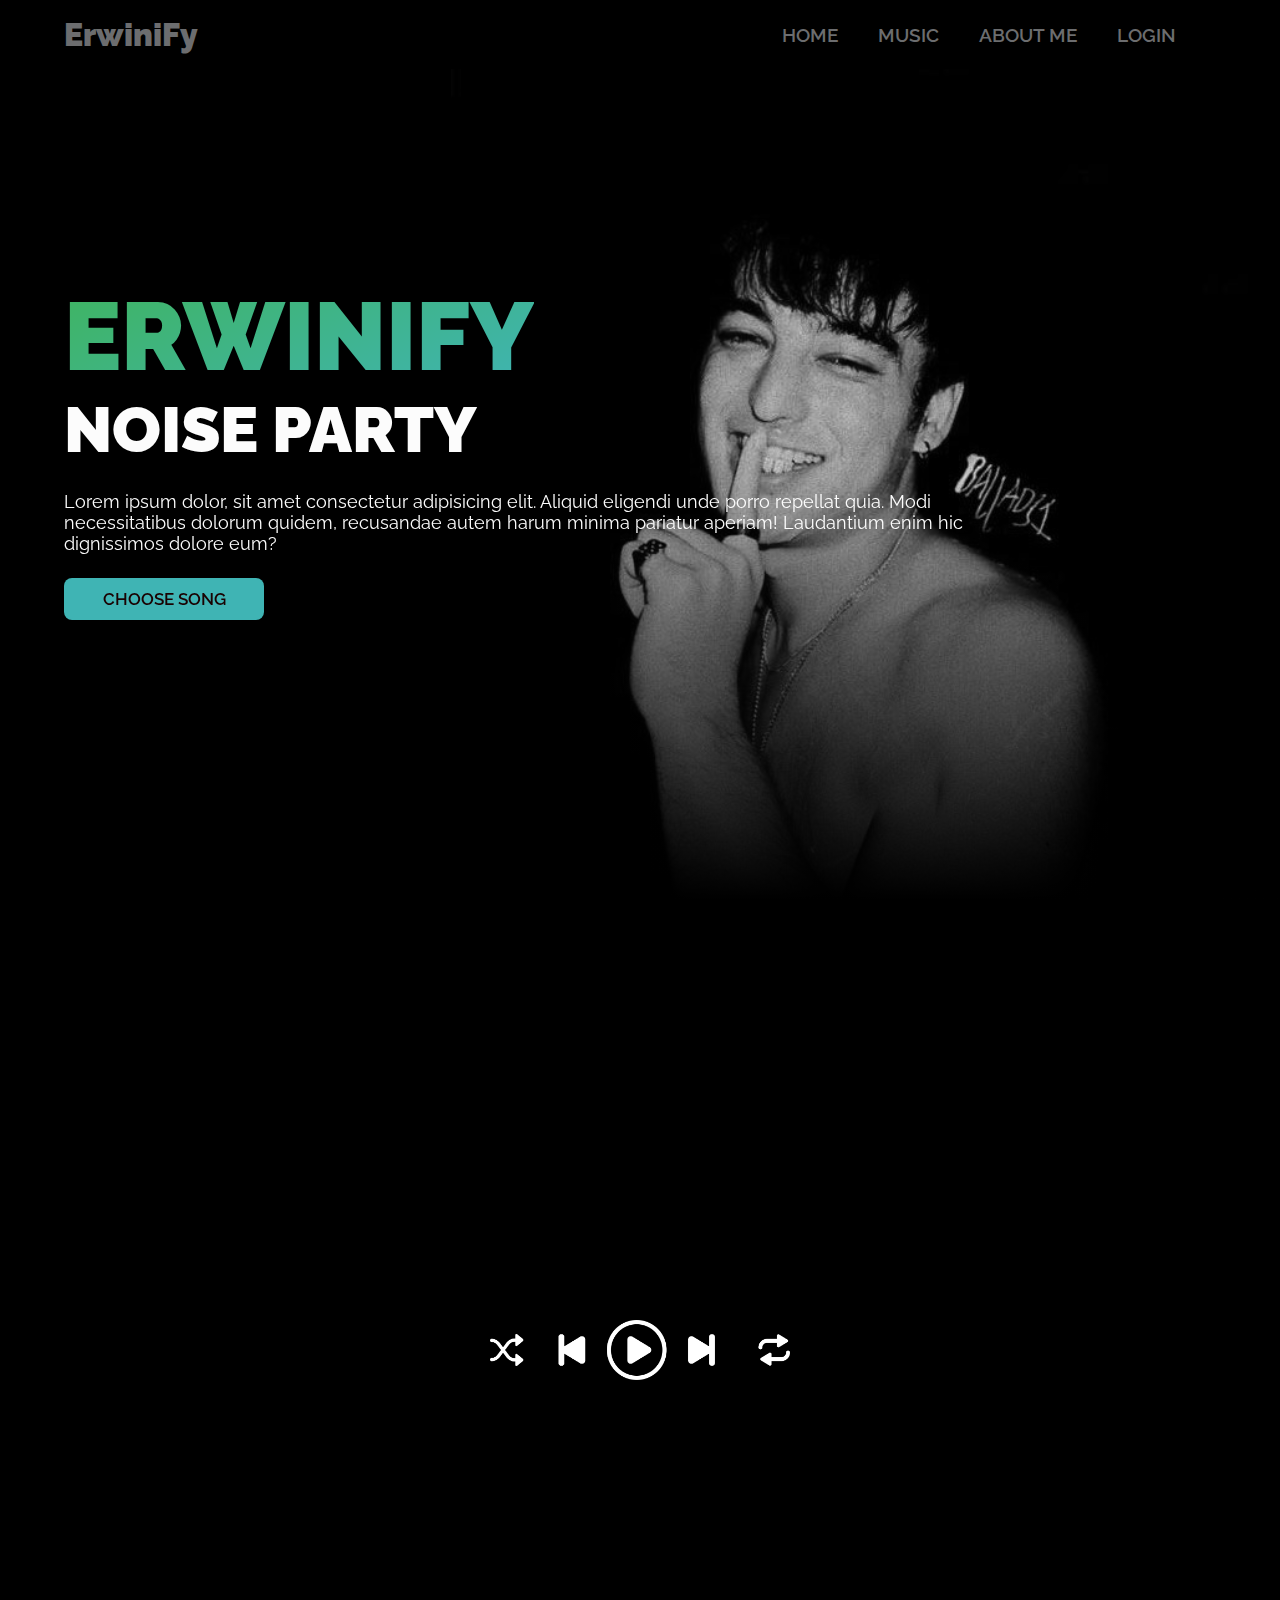
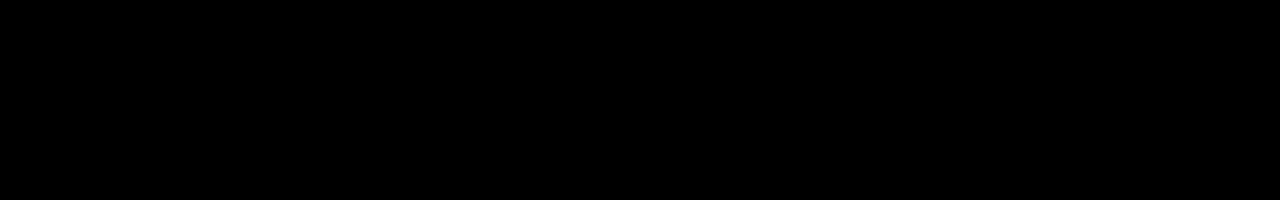
==== case_study/index.html @ d81e85ad "webdev commit" ====
<!DOCTYPE html>
<html lang="en">
<head>
    <meta charset="UTF-8">
    <meta name="viewport" content="width=device-width, initial-scale=1.0">
    <title>ErwiniFy</title>

    <!-- link to css -->
    <link rel="stylesheet" href="style.css">
    <!-- font awesome link -->
    <script src="https://kit.fontawesome.com/dbcd10496a.js" crossorigin="anonymous"></script>
</head>
<body>
    <div class="background" id="background">
        <div id="header">
            
            <div class="logo">ErwiniFy</div>
            <nav>
                <a href="#background">
                    Home
                </a>
                <a href="#song-container">
                    Music
                </a>
                <a href="#">
                    About Me
                </a>
                <a href="#" id="sign-up">
                    Login
                </a>
            </nav>
        </div>
        <section id="home">
            <div class="home-title">
                <h1>ERWINIFY</h1>
                <h2>NOISE PARTY</h2>
            </div>
            <div class="home-detail">
                <p>Lorem ipsum dolor, sit amet consectetur adipisicing elit. Aliquid eligendi unde porro repellat quia. Modi necessitatibus dolorum quidem, recusandae autem harum minima pariatur aperiam! Laudantium enim hic dignissimos dolore eum?</p>
            </div>
            <div class="home-detail">
                <button>CHOOSE SONG</button>
            </div>

        </section>
        <form>
            <i class="fa-solid fa-circle-xmark"></i>
            <h2>Login</h2>
            <div class="form-element">
                <label for="email">Email</label>
                <input type="email" id="email" placeholder="Enter Email">
            </div>
            <div class="form-element">
                <label for="password">Password</label>
                <input type="password"  id="password" placeholder="Enter Password">
            </div>
            <div class="form-element">
                <input type="checkbox" id="checkbox" checked="checked">
                <label for="checkbox">Remember me</label>
            </div>
            <div class="form-element">
                <button>Login</button>
            </div>
            <div class="form-element">
                <a href="https://media.makeameme.org/created/what-the-fuck-4333815857.jpg">Forgot Password?</a>
            </div>
        </form>


    
    </div>
    <div id="song-container">
        <img src="https://i.gifer.com/44zG.gif" alt="" class="visual">
        <img src="images/spotify.png" class="spotify">
    </div>
    <!-- script ng JS -->
    <script src="script.js"></script>
</body>
</html>
---- case_study/style.css ----
@import url('https://fonts.googleapis.com/css2?family=Raleway:ital,wght@0,100;0,200;0,300;0,400;0,500;0,600;0,700;0,800;0,900;1,100;1,200;1,300;1,400;1,500;1,600;1,700;1,800;1,900&display=swap');
 html {
    scroll-behavior: smooth;
 }
* {
    margin: 0;
    padding: 0;
    box-sizing: border-box;
    font-family: 'Raleway', sans-serif;
    color: #fcfcfc;
}

.background {
    background-color: #000000;
    background-image: url(images/joji.jpg);
    background-repeat: no-repeat;
    background-position: right 0% bottom 0;
    background-size: contain;
    background-blend-mode: luminosity;
    height: 100vh;
    position: relative;

    
    & #header{
        background-color: #000000;
        display: flex;
        width: 100%;
        padding: 1rem 4rem;
        justify-content: space-between;
        align-items: center;
        position: fixed;
        top: 0px;
        z-index: 1000;

        & .logo {
            display: inline-block;
            font-size: 2rem;
            font-weight: 900;
            cursor: pointer;
            color: #6c6d6f;
            user-select: none;
            transition: all 200ms;
        }
        & .logo:hover {
            color: #fcfcfc;
            background: linear-gradient(157deg, rgba(63,180,96,1) 0%, rgba(63,180,180,1) 100%);
            background-clip: text; 
            -webkit-text-fill-color: transparent;
        }
        & nav {
            display: flex;
            
            & a {
                text-decoration: none;
                margin-right: 2.5rem;
                position: relative;
                color: #6c6d6f;
                font-weight: 600;
                font-size: 1.2rem;
                text-transform: uppercase;
                transition: all 250ms;
                user-select: none;
                
            }
            & a:hover {
                color: #3fb4b4;
            }
            & a::before {
                position: absolute;
                top: 100%;
                left: 0;
                content: '';
                width: 0;
                height: 2px;
                background-color:#3fb4b4;
                transition: all 250ms;
            }
            & a:hover::before{
                width: 100%;
            
            }

        }
    }
    & #home {

        position: absolute;
        padding: 1rem 4rem;
        width: 70rem;
        top: 50%;
        transform: translateY(-50%);
        & .home-title {
            margin: 1.5rem 0;
            & h1 {
                display: inline-block;
                background: rgb(63,180,96);
                background: linear-gradient(157deg, rgba(63,180,96,1) 0%, rgba(63,180,180,1) 100%);
                background-clip: text; 
                -webkit-text-fill-color: transparent;
                font-weight: 900;
                font-size: 6rem;
            }
            & h2 {
                font-weight: 900;
                font-size: 4rem;
            }
        }
        & .home-detail {
            margin-bottom: 1.5rem;
            & p {
                font-size: 1.1rem;
            }
            & button {
                color: #1a0202;
                width: 200px;
                height: 2.5em;
                border: none;
                background: #3fb4b4;
                font-weight: 600;
                font-size: 1.05rem;
                cursor: pointer;
                border-radius: .5rem;
            }
            & button:active {
                background: #37a0a0;
            }
        }
    }
    & form {
        position: absolute;
        top: -150%;
        left: 50%;
        opacity: 0;

        transform: translate(-50%, -50%) scale(1.25);    
        width: 400px;
        padding: 1.5rem 2rem;
        border-radius: 1rem;
        background: rgba(78, 78, 78, 0.27);
        border-radius: 16px;
        box-shadow: 0 4px 30px rgba(0, 0, 0, 0.1);
        backdrop-filter: blur(15.5px);
        -webkit-backdrop-filter: blur(15.5px);
        border: 1px solid rgba(78, 78, 78, 0.21);

        transition: top 0ms ease-in-out 0ms,
                    opacity 200ms ease-in-out 0ms,
                    transform 20ms ease-in-out 0ms;

        & i {
            position: absolute;
            top: 10px;
            right: 10px;
            cursor: pointer;
            color: #6c6d6f;
            font-size: 20px;
            transition: all 250ms;
        }
        & i:hover {
            color: #3fb4b4;
        }
        & h2 {
            text-align: center;
            margin: 10px 0 20px;
            font-size: 2rem;
            color: #bbbcc0;
        }
        & .form-element {
            margin: 1rem 0;
            & input[type="email"], input[type="password"]{
                margin-top: 15px;
                display: block;
                outline: none;
                padding: 6px 20px;
                width: 100%;
                height: 2.5rem;
                border-radius: 7px;
                background: rgba(102, 102, 102, 0.27);
                box-shadow: 0 4px 30px rgba(0, 0, 0, 0.1);
                backdrop-filter: blur(15.5px);
                border: 1px solid rgba(102, 102, 102, 0.22);
            }
            & input[type="checkbox"]{
                margin-right: 10px;
            }
            & label[for="checkbox"] {
                font-size: .9rem;
            }
            & button{
                width: 100%;
                height: 2.5em;
                border: none;
                background: #3fb4b4;
                font-weight: 500;
                font-size: 1.05rem;
                cursor: pointer;
                border-radius: .5rem;
            }
            & button:active {
                background: #37a0a0;
            }
            & a {
                display: block;
                text-decoration: none;
                color: #3fb4b4;
                text-align: right;
                font-weight: bold;
            }
            
        }
    }
    & form.active {
        top: 50%;
        opacity: 1;
        transform: translate(-50%, -50%) scale(1);  
    }
}
.background::before {
    content: '';
    width: 100%;
    position: absolute;
    bottom: 0;
    background: linear-gradient(0deg, rgba(0,0,0,1) 0%, rgba(63,180,180,0) 100%); 
    height: 50%;
}
#song-container {
    height: 100vh;
    background-color: #000000;
    display: flex;
    flex-direction: column;
    justify-content: center;
    align-items: center;
    & .visual {
        mix-blend-mode: screen;
    }
    & .spotify {
        width: 300px;
        filter: invert(1);
    }

}
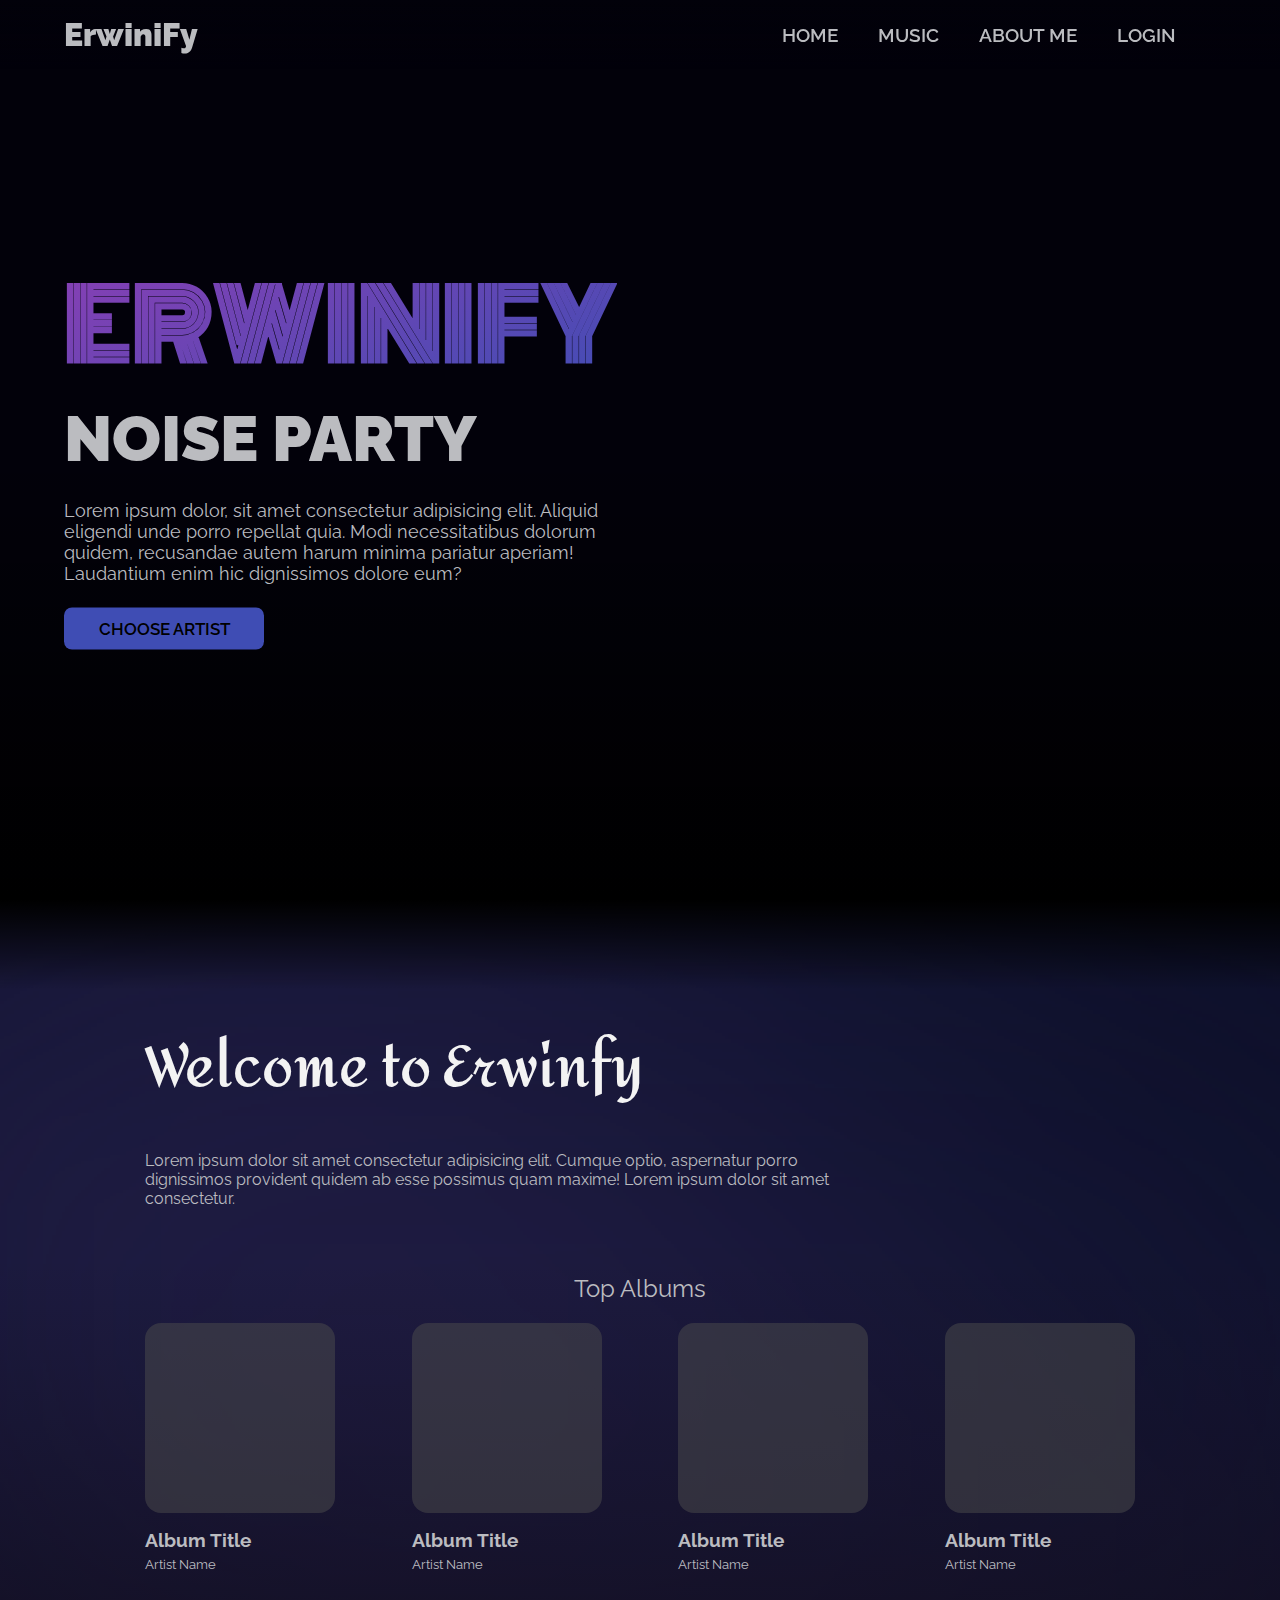
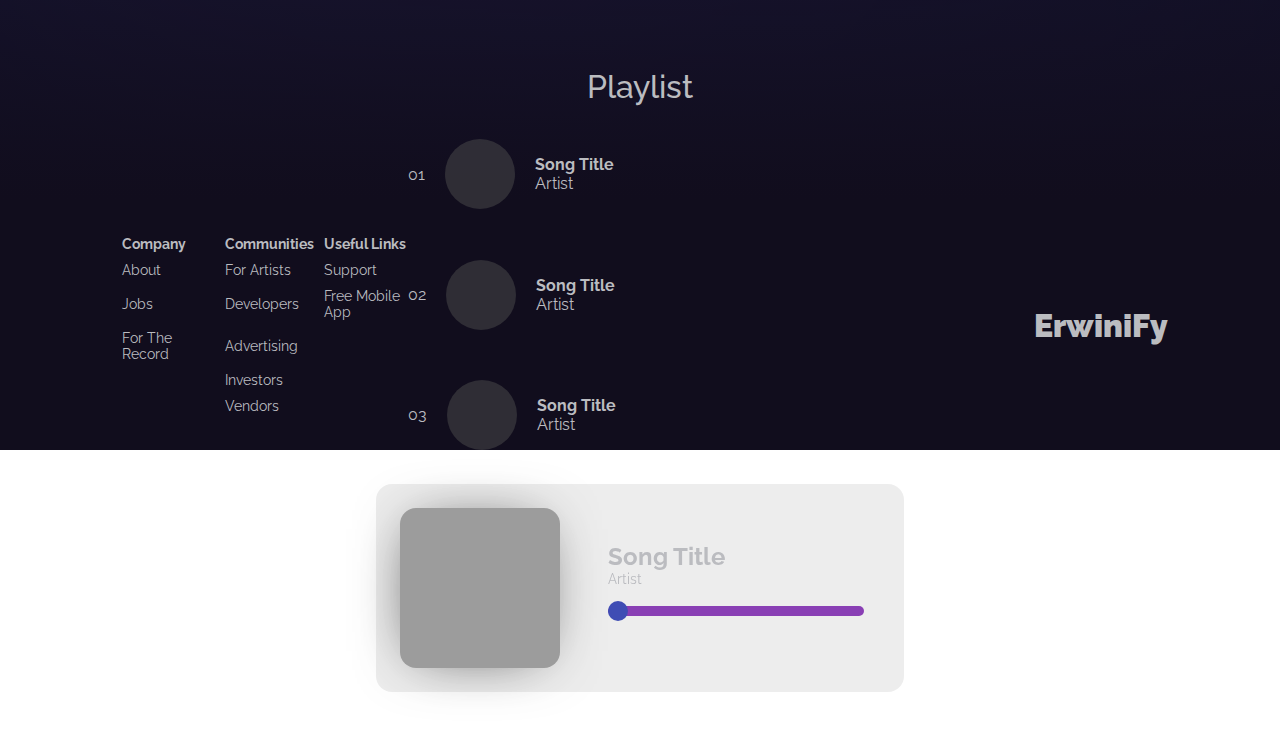
==== commit b8b0a162: "SEMI-FINAL CASE STUDY" ====
--- a/case_study/index.html
+++ b/case_study/index.html
@@ -1,79 +1,278 @@
 <!DOCTYPE html>
 <html lang="en">
-<head>
-    <meta charset="UTF-8">
-    <meta name="viewport" content="width=device-width, initial-scale=1.0">
+  <head>
+    <meta charset="UTF-8" />
+    <meta name="viewport" content="width=device-width, initial-scale=1.0" />
     <title>ErwiniFy</title>
+    <!-- link icon -->
+    <link rel="icon" type="x-icon" href="images/icon.png" />
+    <!-- link to css -->
+    <link rel="stylesheet" href="style.css" />
+    <!-- font awesome link -->
+    <script
+      src="https://kit.fontawesome.com/dbcd10496a.js"
+      crossorigin="anonymous"
+    ></script>
+  </head>
+  <body>
+    <section class="background" id="background">
+      <div id="header">
+        <a href="#">
+          <div class="logo">ErwiniFy</div>
+        </a>
+        <nav>
+          <a href="#background"> Home </a>
+          <a href="#song-container"> Music </a>
+          <a href="#about-me"> About Me </a>
+          <a href="javascript:void(0)" id="sign-up"> Login </a>
+        </nav>
+      </div>
+      <section id="home">
+        <div class="home-title">
+          <h1>ERWINIFY</h1>
+          <h2>NOISE PARTY</h2>
+        </div>
+        <div class="home-detail">
+          <p>
+            Lorem ipsum dolor, sit amet consectetur adipisicing elit. Aliquid
+            eligendi unde porro repellat quia. Modi necessitatibus dolorum
+            quidem, recusandae autem harum minima pariatur aperiam! Laudantium
+            enim hic dignissimos dolore eum?
+          </p>
+        </div>
+        <div class="home-detail">
+          <a href="javascript:void(0)"
+            ><button id="choose">CHOOSE ARTIST</button></a
+          >
+        </div>
+      </section>
+      <form>
+        <i class="fa-solid fa-circle-xmark"></i>
+        <h2>Login</h2>
+        <div class="form-element">
+          <label for="email">Email</label>
+          <input type="email" id="email" placeholder="Enter Email" />
+        </div>
+        <div class="form-element">
+          <label for="password">Password</label>
+          <input type="password" id="password" placeholder="Enter Password" />
+        </div>
+        <div class="form-element">
+          <input type="checkbox" id="checkbox" checked="checked" />
+          <label for="checkbox">Remember me</label>
+        </div>
+        <div class="form-element">
+          <button>Login</button>
+        </div>
+        <div class="form-element">
+          <a
+            href="https://media.makeameme.org/created/what-the-fuck-4333815857.jpg"
+            >Forgot Password?</a
+          >
+        </div>
+      </form>
+      <div class="choose-artist">
+        <i id="artist-close" class="fa-solid fa-circle-xmark"></i>
+        <div class="artist-container">
+          <div class="artist-profile" id="bruno">
+            <img src="images/mars2.jpg" alt="" srcset="" />
+          </div>
+          <h2>Bruno Mars</h2>
+          <p>
+            Peter Gene Hernandez a American singer-songwriter and record
+            producer.
+          </p>
+        </div>
+        <div class="artist-container">
+          <div class="artist-profile" id="joji">
+            <img src="images/joji2.jpg" alt="" srcset="" />
+          </div>
+          <h2>Joji</h2>
+          <p>
+            George Miller a Japanese singer-songwriter, rapper and internet
+            personality.
+          </p>
+        </div>
+        <div class="artist-container">
+          <div class="artist-profile" id="weeknd">
+            <img src="images/weeknd2.jpg" alt="" srcset="" />
+          </div>
+          <h2>The Weeknd</h2>
+          <p>
+            Abel Makkonen Tesfaye a Canadian singer noted for his signature use
+            of the falsetto register.
+          </p>
+        </div>
+        <div class="artist-container">
+          <div class="artist-profile" id="zwing">
+            <img src="images/zwing2.jpg" alt="" srcset="" />
+          </div>
+          <h2>ZWING</h2>
+          <p>
+            Deo Francisco Digno, also known as Zwing, is a 22-year-old Music
+            Producer & Singer/Songwriter.
+          </p>
+        </div>
+      </div>
+    </section>
+    <section class="background" id="song-container">
+      <div id="album">
+        <div id="album-detail">
+          <div id="intro">
+            <h1>Welcome to Erwinfy</h1>
+            <p>
+              Lorem ipsum dolor sit amet consectetur adipisicing elit. Cumque
+              optio, aspernatur porro dignissimos provident quidem ab esse
+              possimus quam maxime! Lorem ipsum dolor sit amet consectetur.
+            </p>
+          </div>
+        </div>
+        <h2>Top Albums</h2>
+        <div id="top-album">
+          <li>
+            <div class="albumImageContainer">
+              <!-- <img src="album/cover/joji/1.png" alt="" /> -->
+              <div class="empty">
+                <i class="fa-solid fa-music"></i>
+              </div>
+            </div>
+            <h3 class="AlbumTitle">Album Title</h3>
+            <p class="name-etal">Artist Name</p>
+          </li>
+          <li>
+            <div class="albumImageContainer">
+              <!-- <img src="album/cover/joji/2.png" alt="" /> -->
+              <div class="empty">
+                <i class="fa-solid fa-music"></i>
+              </div>
+            </div>
+            <h3 class="AlbumTitle">Album Title</h3>
+            <p class="name-etal">Artist Name</p>
+          </li>
+          <li>
+            <div class="albumImageContainer">
+              <!-- <img src="album/cover/joji/3.png" alt="" /> -->
+              <div class="empty">
+                <i class="fa-solid fa-music"></i>
+              </div>
+            </div>
+            <h3 class="AlbumTitle">Album Title</h3>
+            <p class="name-etal">Artist Name</p>
+          </li>
+          <li>
+            <div class="albumImageContainer">
+              <!-- <img src="album/cover/joji/4.png" alt="" /> -->
+              <div class="empty">
+                <i class="fa-solid fa-music"></i>
+              </div>
+            </div>
+            <h3 class="AlbumTitle">Album Title</h3>
+            <p class="name-etal">Artist Name</p>
+          </li>
+        </div>
+      </div>
+      <div id="playlist">
+        <h1>Playlist</h1>
+        <div id="song-list">
+          <li id="song1">
+            <div class="songs">
+              <p>01</p>
+              <div class="emptySong">
+                <i class="fa-solid fa-music"></i>
+              </div>
+              <!-- <img src="album/songs/cover/joji/1.png" alt="" srcset="" /> -->
+              <div>
+                <h4 class="song-title">Song Title</h4>
+                <p class="song-artist">Artist</p>
+              </div>
+            </div>
+          </li>
+          <li id="song2">
+            <div class="songs">
+              <p>02</p>
+              <div class="emptySong">
+                <i class="fa-solid fa-music"></i>
+              </div>
+              <!-- <img src="album/songs/cover/joji/2.png" alt="" srcset="" /> -->
+              <div>
+                <h4 class="song-title">Song Title</h4>
+                <p class="song-artist">Artist</p>
+              </div>
+            </div>
+          </li>
+          <li id="song3">
+            <div class="songs">
+              <p>03</p>
+              <div class="emptySong">
+                <i class="fa-solid fa-music"></i>
+              </div>
+              <!-- <img src="album/songs/cover/joji/3.png" alt="" srcset="" /> -->
+              <div>
+                <h4 class="song-title">Song Title</h4>
+                <p class="song-artist">Artist</p>
+              </div>
+            </div>
+          </li>
+        </div>
+        <div id="player">
+          <div id="song-cover">
+            <div class="emptyPlayer" id="empty-player">
+              <i class="fa-solid fa-music"></i>
+            </div>
+            <!-- <img src="album/songs/cover/joji/1.png" alt="" srcset="" /> -->
+          </div>
+          <div id="control">
+            <div>
+              <h2>Song Title</h2>
+              <p>Artist</p>
+            </div>
+            <audio id="song">
+              <source src="" type="" />
+            </audio>
+            <input type="range" value="0" id="progress" />
+            <div id="control-button">
+              <i class="fa-solid fa-play" id="ctrlMusic"></i>
+            </div>
+          </div>
+        </div>
+      </div>
+    </section>
+    <footer id="about-me">
+      <table>
+        <tr>
+          <th>Company</th>
+          <th>Communities</th>
+          <th>Useful Links</th>
+        </tr>
+        <tr>
+          <td><a href="#">About</a></td>
+          <td><a href="#">For Artists</a></td>
+          <td><a href="#">Support</a></td>
+        </tr>
+        <tr>
+          <td><a href="#">Jobs</a></td>
+          <td><a href="#">Developers</a></td>
+          <td><a href="#">Free Mobile App</a></td>
+        </tr>
+        <tr>
+          <td><a href="#">For The Record</a></td>
+          <td><a href="#">Advertising</a></td>
+        </tr>
+        <tr>
+          <td></td>
+          <td><a href="#">Investors</a></td>
+          <td></td>
+        </tr>
+        <tr>
+          <td></td>
+          <td><a href="#">Vendors</a></td>
+          <td></td>
+        </tr>
+      </table>
+      <div class="logo">ErwiniFy</div>
+    </footer>
 
-    <!-- link to css -->
-    <link rel="stylesheet" href="style.css">
-    <!-- font awesome link -->
-    <script src="https://kit.fontawesome.com/dbcd10496a.js" crossorigin="anonymous"></script>
-</head>
-<body>
-    <div class="background" id="background">
-        <div id="header">
-            
-            <div class="logo">ErwiniFy</div>
-            <nav>
-                <a href="#background">
-                    Home
-                </a>
-                <a href="#song-container">
-                    Music
-                </a>
-                <a href="#">
-                    About Me
-                </a>
-                <a href="#" id="sign-up">
-                    Login
-                </a>
-            </nav>
-        </div>
-        <section id="home">
-            <div class="home-title">
-                <h1>ERWINIFY</h1>
-                <h2>NOISE PARTY</h2>
-            </div>
-            <div class="home-detail">
-                <p>Lorem ipsum dolor, sit amet consectetur adipisicing elit. Aliquid eligendi unde porro repellat quia. Modi necessitatibus dolorum quidem, recusandae autem harum minima pariatur aperiam! Laudantium enim hic dignissimos dolore eum?</p>
-            </div>
-            <div class="home-detail">
-                <button>CHOOSE SONG</button>
-            </div>
-
-        </section>
-        <form>
-            <i class="fa-solid fa-circle-xmark"></i>
-            <h2>Login</h2>
-            <div class="form-element">
-                <label for="email">Email</label>
-                <input type="email" id="email" placeholder="Enter Email">
-            </div>
-            <div class="form-element">
-                <label for="password">Password</label>
-                <input type="password"  id="password" placeholder="Enter Password">
-            </div>
-            <div class="form-element">
-                <input type="checkbox" id="checkbox" checked="checked">
-                <label for="checkbox">Remember me</label>
-            </div>
-            <div class="form-element">
-                <button>Login</button>
-            </div>
-            <div class="form-element">
-                <a href="https://media.makeameme.org/created/what-the-fuck-4333815857.jpg">Forgot Password?</a>
-            </div>
-        </form>
-
-
-    
-    </div>
-    <div id="song-container">
-        <img src="https://i.gifer.com/44zG.gif" alt="" class="visual">
-        <img src="images/spotify.png" class="spotify">
-    </div>
     <!-- script ng JS -->
     <script src="script.js"></script>
-</body>
-</html>+  </body>
+</html>
--- a/case_study/style.css
+++ b/case_study/style.css
@@ -1,241 +1,671 @@
-@import url('https://fonts.googleapis.com/css2?family=Raleway:ital,wght@0,100;0,200;0,300;0,400;0,500;0,600;0,700;0,800;0,900;1,100;1,200;1,300;1,400;1,500;1,600;1,700;1,800;1,900&display=swap');
- html {
-    scroll-behavior: smooth;
- }
+@import url("https://fonts.googleapis.com/css2?family=Amita:wght@400;700&family=Monoton&family=Raleway:ital,wght@0,100;0,200;0,300;0,400;0,500;0,600;0,700;0,800;0,900;1,100;1,200;1,300;1,400;1,500;1,600;1,700;1,800;1,900&display=swap");
+html {
+  scroll-behavior: smooth;
+  --primary: #3f4db4;
+  --secondary: #893fb4;
+  --bg-color: #02010a;
+  --text: #bbbcc0;
+  --button-text: #000000;
+  --song-hover: rgba(130, 130, 130, 0.194);
+  --song-active: rgba(173, 173, 173, 0.194);
+}
 * {
-    margin: 0;
-    padding: 0;
-    box-sizing: border-box;
-    font-family: 'Raleway', sans-serif;
-    color: #fcfcfc;
+  margin: 0;
+  padding: 0;
+  box-sizing: border-box;
+  font-family: "Raleway", sans-serif;
+  color: var(--text);
+}
+@keyframes pop {
+  0% {
+    background-position: right -150% bottom 0;
+  }
+  100% {
+    background-position: right 0% bottom 0;
+  }
+}
+
+body {
+  min-height: 100vh;
+}
+
+.pop {
+  animation: pop 400ms forwards;
+}
+#background {
+  background-image: url(https://media.giphy.com/media/B8dUiWJmQi4KCQhS9x/giphy.gif);
+  background-repeat: no-repeat;
+  background-blend-mode: screen;
+  background-position: right 0% bottom 0;
+  background-size: contain;
+  transition: all 400ms;
 }
 
 .background {
-    background-color: #000000;
-    background-image: url(images/joji.jpg);
-    background-repeat: no-repeat;
-    background-position: right 0% bottom 0;
-    background-size: contain;
-    background-blend-mode: luminosity;
-    height: 100vh;
-    position: relative;
-
-    
-    & #header{
-        background-color: #000000;
-        display: flex;
+  background-color: var(--bg-color);
+  height: 100vh;
+  position: relative;
+  & #header {
+    /* background-color: var(--bg-color); */
+    background: linear-gradient(
+      180deg,
+      var(--bg-color) 0%,
+      rgba(63, 180, 180, 0) 100%
+    );
+    display: flex;
+    width: 100%;
+    padding: 1rem 4rem;
+    justify-content: space-between;
+    align-items: center;
+    position: fixed;
+    top: 0px;
+    z-index: 1000;
+
+    & .logo {
+      display: inline-block;
+      font-size: 2rem;
+      font-weight: 900;
+      cursor: pointer;
+      color: var(--text);
+      user-select: none;
+      transition: all 200ms;
+    }
+    & .logo:hover {
+      background: linear-gradient(
+        157deg,
+        var(--secondary) 0%,
+        var(--primary) 100%
+      );
+      background-clip: text;
+      -webkit-background-clip: text;
+      -webkit-text-fill-color: transparent;
+    }
+    & nav {
+      display: flex;
+
+      & a {
+        text-decoration: none;
+        margin-right: 2.5rem;
+        position: relative;
+        color: var(--text);
+        font-weight: 600;
+        font-size: 1.2rem;
+        text-transform: uppercase;
+        transition: all 400ms ease-in;
+        user-select: none;
+      }
+      & a:hover {
+        color: var(--primary);
+      }
+      & a::before {
+        position: absolute;
+        top: 100%;
+        left: 0;
+        content: "";
+        width: 0;
+        height: 2px;
+        background-color: var(--primary);
+        transition: all 250ms;
+      }
+      & a:hover::before {
         width: 100%;
-        padding: 1rem 4rem;
-        justify-content: space-between;
-        align-items: center;
-        position: fixed;
-        top: 0px;
-        z-index: 1000;
-
-        & .logo {
-            display: inline-block;
-            font-size: 2rem;
-            font-weight: 900;
-            cursor: pointer;
-            color: #6c6d6f;
-            user-select: none;
-            transition: all 200ms;
-        }
-        & .logo:hover {
-            color: #fcfcfc;
-            background: linear-gradient(157deg, rgba(63,180,96,1) 0%, rgba(63,180,180,1) 100%);
-            background-clip: text; 
-            -webkit-text-fill-color: transparent;
-        }
-        & nav {
-            display: flex;
-            
-            & a {
-                text-decoration: none;
-                margin-right: 2.5rem;
-                position: relative;
-                color: #6c6d6f;
-                font-weight: 600;
-                font-size: 1.2rem;
-                text-transform: uppercase;
-                transition: all 250ms;
-                user-select: none;
-                
-            }
-            & a:hover {
-                color: #3fb4b4;
-            }
-            & a::before {
-                position: absolute;
-                top: 100%;
-                left: 0;
-                content: '';
-                width: 0;
-                height: 2px;
-                background-color:#3fb4b4;
-                transition: all 250ms;
-            }
-            & a:hover::before{
-                width: 100%;
-            
-            }
-
-        }
-    }
-    & #home {
-
-        position: absolute;
-        padding: 1rem 4rem;
-        width: 70rem;
-        top: 50%;
-        transform: translateY(-50%);
-        & .home-title {
-            margin: 1.5rem 0;
-            & h1 {
-                display: inline-block;
-                background: rgb(63,180,96);
-                background: linear-gradient(157deg, rgba(63,180,96,1) 0%, rgba(63,180,180,1) 100%);
-                background-clip: text; 
-                -webkit-text-fill-color: transparent;
-                font-weight: 900;
-                font-size: 6rem;
-            }
-            & h2 {
-                font-weight: 900;
-                font-size: 4rem;
-            }
-        }
-        & .home-detail {
-            margin-bottom: 1.5rem;
-            & p {
-                font-size: 1.1rem;
-            }
-            & button {
-                color: #1a0202;
-                width: 200px;
-                height: 2.5em;
-                border: none;
-                background: #3fb4b4;
-                font-weight: 600;
-                font-size: 1.05rem;
-                cursor: pointer;
-                border-radius: .5rem;
-            }
-            & button:active {
-                background: #37a0a0;
-            }
-        }
-    }
-    & form {
-        position: absolute;
-        top: -150%;
-        left: 50%;
-        opacity: 0;
-
-        transform: translate(-50%, -50%) scale(1.25);    
-        width: 400px;
-        padding: 1.5rem 2rem;
-        border-radius: 1rem;
-        background: rgba(78, 78, 78, 0.27);
-        border-radius: 16px;
+      }
+    }
+  }
+  & #home {
+    position: absolute;
+    padding: 1rem 4rem;
+    width: 55%;
+    top: 50%;
+    transform: translateY(-50%);
+    & .home-title {
+      margin: 1.5rem 0;
+      & h1 {
+        font-family: "Monoton", cursive;
+        display: inline-block;
+        background: var(--secondary);
+        background: linear-gradient(
+          157deg,
+          var(--secondary) 0%,
+          var(--primary) 100%
+        );
+        background-clip: text;
+        -webkit-background-clip: text;
+        -webkit-text-fill-color: transparent;
+        font-weight: 900;
+        font-size: 6rem;
+        transition: background 400ms;
+      }
+      & h2 {
+        font-weight: 900;
+        font-size: 4rem;
+      }
+    }
+    & .home-detail {
+      margin-bottom: 1.5rem;
+      & p {
+        font-size: 1.1rem;
+      }
+      & button {
+        color: var(--button-text);
+        width: 200px;
+        height: 2.5em;
+        border: none;
+        background: var(--primary);
+        font-weight: 600;
+        font-size: 1.05rem;
+        cursor: pointer;
+        border-radius: 0.5rem;
+      }
+      & button:active {
+        background: #2b448e;
+      }
+    }
+  }
+  & form {
+    position: fixed;
+    top: -150%;
+    left: 50%;
+    opacity: 0;
+    z-index: 1000;
+
+    transform: translate(-50%, -50%) scale(0.2);
+    width: 400px;
+    padding: 1.5rem 2rem;
+    border-radius: 1rem;
+    background: rgba(78, 78, 78, 0.27);
+    box-shadow: 0 4px 30px rgba(0, 0, 0, 0.1);
+    backdrop-filter: blur(15.5px);
+    -webkit-backdrop-filter: blur(15.5px);
+    border: 1px solid rgba(78, 78, 78, 0.21);
+
+    transition: top 500ms ease-in-out 0ms, opacity 200ms ease-in-out 0ms,
+      transform 500ms ease-in-out 0ms;
+
+    & i {
+      position: absolute;
+      top: 10px;
+      right: 10px;
+      cursor: pointer;
+      color: var(--text);
+      font-size: 20px;
+      transition: all 250ms;
+    }
+    & i:hover {
+      color: var(--primary);
+    }
+    & h2 {
+      text-align: center;
+      margin: 10px 0 20px;
+      font-size: 2rem;
+      color: #bbbcc0;
+    }
+    & .form-element {
+      margin: 1rem 0;
+      & input[type="email"],
+      input[type="password"] {
+        margin-top: 15px;
+        display: block;
+        outline: none;
+        padding: 6px 20px;
+        width: 100%;
+        height: 2.5rem;
+        border-radius: 7px;
+        background: rgba(102, 102, 102, 0.27);
         box-shadow: 0 4px 30px rgba(0, 0, 0, 0.1);
         backdrop-filter: blur(15.5px);
-        -webkit-backdrop-filter: blur(15.5px);
-        border: 1px solid rgba(78, 78, 78, 0.21);
-
-        transition: top 0ms ease-in-out 0ms,
-                    opacity 200ms ease-in-out 0ms,
-                    transform 20ms ease-in-out 0ms;
-
-        & i {
-            position: absolute;
-            top: 10px;
-            right: 10px;
-            cursor: pointer;
-            color: #6c6d6f;
-            font-size: 20px;
-            transition: all 250ms;
-        }
-        & i:hover {
-            color: #3fb4b4;
-        }
-        & h2 {
-            text-align: center;
-            margin: 10px 0 20px;
-            font-size: 2rem;
-            color: #bbbcc0;
-        }
-        & .form-element {
-            margin: 1rem 0;
-            & input[type="email"], input[type="password"]{
-                margin-top: 15px;
-                display: block;
-                outline: none;
-                padding: 6px 20px;
-                width: 100%;
-                height: 2.5rem;
-                border-radius: 7px;
-                background: rgba(102, 102, 102, 0.27);
-                box-shadow: 0 4px 30px rgba(0, 0, 0, 0.1);
-                backdrop-filter: blur(15.5px);
-                border: 1px solid rgba(102, 102, 102, 0.22);
-            }
-            & input[type="checkbox"]{
-                margin-right: 10px;
-            }
-            & label[for="checkbox"] {
-                font-size: .9rem;
-            }
-            & button{
-                width: 100%;
-                height: 2.5em;
-                border: none;
-                background: #3fb4b4;
-                font-weight: 500;
-                font-size: 1.05rem;
-                cursor: pointer;
-                border-radius: .5rem;
-            }
-            & button:active {
-                background: #37a0a0;
-            }
-            & a {
-                display: block;
-                text-decoration: none;
-                color: #3fb4b4;
-                text-align: right;
-                font-weight: bold;
-            }
-            
-        }
-    }
-    & form.active {
-        top: 50%;
-        opacity: 1;
-        transform: translate(-50%, -50%) scale(1);  
-    }
-}
-.background::before {
-    content: '';
+        border: 1px solid rgba(102, 102, 102, 0.22);
+      }
+      & input[type="checkbox"] {
+        margin-right: 10px;
+      }
+      & label[for="checkbox"] {
+        font-size: 0.9rem;
+      }
+      & button {
+        color: var(--button-text);
+        width: 100%;
+        height: 2.5em;
+        border: none;
+        background: var(--primary);
+        font-weight: 500;
+        font-size: 1.05rem;
+        cursor: pointer;
+        border-radius: 0.5rem;
+      }
+      & button:active {
+        background: #37a0a0;
+      }
+      & a {
+        display: block;
+        text-decoration: none;
+        color: var(--primary);
+        text-align: right;
+        font-weight: bold;
+      }
+    }
+  }
+  & form.active {
+    top: 50%;
+    opacity: 1;
+    transform: translate(-50%, -50%) scale(1);
+  }
+  & .choose-artist {
+    border-radius: 2rem;
+    background-color: rgba(41, 45, 44, 0.4);
+    backdrop-filter: blur(10px);
+    position: fixed;
+    top: -150%;
+    left: 50%;
+    opacity: 0;
+    padding: 4rem;
+    z-index: 1000;
+    transform: translate(-50%, -50%) scale(0.2);
+    min-width: 400px;
+    display: flex;
+    gap: 32px;
+    justify-content: center;
+    align-items: flex-start;
+
+    transition: top 500ms ease-in-out 0ms, opacity 200ms ease-in-out 0ms,
+      transform 500ms ease-in-out 0ms;
+
+    & i {
+      position: absolute;
+      font-size: 2rem;
+      right: 20px;
+      top: 20px;
+      color: #6c6d6f;
+      cursor: pointer;
+      &:hover {
+        color: var(--primary);
+      }
+    }
+    & .artist-container {
+      border-radius: 1em;
+      padding: 2rem;
+      text-align: center;
+      height: 510px;
+
+      & h2 {
+        font-size: 18px;
+        margin: 1.3rem 0;
+      }
+      & p {
+        font-size: 14px;
+        color: #bbbcc0;
+      }
+      & .artist-profile {
+        overflow: hidden;
+        box-shadow: 0px -2px 46px -13px rgba(0, 0, 0, 0.74);
+        border-radius: 1rem;
+        width: 250px;
+        height: 340px;
+        cursor: pointer;
+      }
+      & img {
+        height: 100%;
+        width: 100%;
+        transition: scale 400ms;
+        &:hover {
+          scale: 110%;
+        }
+      }
+    }
+    & .artist-container:nth-child(2) {
+      background-image: url(images/mars2-blur.png);
+      background-size: cover;
+      background-position: center;
+      background-repeat: no-repeat;
+      backdrop-filter: blur(10px);
+    }
+    & .artist-container:nth-child(3) {
+      background-image: url(images/joji2.png);
+      background-size: cover;
+      background-position: center;
+      background-repeat: no-repeat;
+      backdrop-filter: blur(10px);
+    }
+    & .artist-container:nth-child(4) {
+      background-image: url(images/weeknd2.png);
+      background-size: cover;
+      background-position: center;
+      background-repeat: no-repeat;
+      backdrop-filter: blur(10px);
+    }
+    & .artist-container:nth-child(5) {
+      background-image: url(images/zwing2.png);
+      background-size: cover;
+      background-position: center;
+      background-repeat: no-repeat;
+      backdrop-filter: blur(10px);
+    }
+    &.active {
+      top: 50%;
+      opacity: 1;
+      transform: translate(-50%, -50%) scale(1);
+    }
+  }
+}
+#background::before {
+  content: "";
+  width: 100%;
+  position: absolute;
+  bottom: 0;
+  background: linear-gradient(
+    0deg,
+    rgba(0, 0, 0, 1) 0%,
+    rgba(63, 180, 180, 0) 100%
+  );
+  height: 50%;
+}
+#song-container {
+  --emptyAlbum: #262d45;
+  --bg-color: black;
+  --album-width: 190px;
+  --empty-album-bg: #4d4d4d81;
+  background-image: url(bg/default.png);
+  background-size: cover;
+  background-repeat: no-repeat;
+  background-position: center;
+
+  min-height: 100vh;
+  display: flex;
+  justify-content: space-evenly;
+  align-items: center;
+  flex-wrap: wrap;
+  &::before {
+    content: "";
+    width: 100%;
+    position: absolute;
+    top: 0;
+    background: linear-gradient(
+      180deg,
+      rgba(0, 0, 0, 1) 0%,
+      rgba(63, 180, 180, 0) 100%
+    );
+    height: 10%;
+  }
+  &::after {
+    content: "";
     width: 100%;
     position: absolute;
     bottom: 0;
-    background: linear-gradient(0deg, rgba(0,0,0,1) 0%, rgba(63,180,180,0) 100%); 
-    height: 50%;
-}
-#song-container {
-    height: 100vh;
-    background-color: #000000;
+    background: linear-gradient(
+      0deg,
+      rgb(17, 13, 29) 0%,
+      rgba(63, 180, 180, 0) 100%
+    );
+    height: 60%;
+  }
+
+  & #album {
+    /* border: solid white 2px; */
+    height: 80vh;
+    width: 1079px;
+    z-index: 1;
     display: flex;
     flex-direction: column;
-    justify-content: center;
+    justify-content: space-evenly;
     align-items: center;
-    & .visual {
-        mix-blend-mode: screen;
-    }
-    & .spotify {
-        width: 300px;
-        filter: invert(1);
-    }
-
-}+    padding: 3rem 2rem;
+    & #album-detail {
+      /* border: solid green 2px; */
+      width: 97.5%;
+      height: 55%;
+      display: flex;
+      flex-direction: column;
+      justify-content: center;
+      & #intro {
+        display: flex;
+        flex-direction: column;
+        & h1 {
+          font-family: "Amita", cursive;
+          color: #f3f3f3;
+          font-size: 3.5rem;
+        }
+        & p {
+          margin-top: 1.8rem;
+          width: 70%;
+        }
+      }
+    }
+    & h2 {
+      font-weight: 400;
+    }
+    & #top-album {
+      margin-top: 20px;
+      display: flex;
+      justify-content: space-between;
+      align-items: start;
+      /* border: solid green 2px; */
+      width: 97.5%;
+      height: 40%;
+
+      & li {
+        /* border: purple solid 2px; */
+        width: 190px;
+        list-style-type: none;
+        user-select: none;
+        & .albumImageContainer {
+          height: var(--album-width);
+          width: var(--album-width);
+          /* border: solid blue 2px; */
+          border-radius: 1rem;
+          overflow: hidden;
+          cursor: pointer;
+          display: flex;
+          position: relative;
+          & img {
+            width: var(--album-width);
+            transition: transform 400ms;
+          }
+          &:hover img {
+            transform: scale(110%);
+          }
+          & .empty {
+            background-color: var(--empty-album-bg);
+            width: var(--album-width);
+            height: var(--album-width);
+            display: grid;
+            place-items: center;
+            & i {
+              font-size: 4rem;
+            }
+          }
+        }
+        & h3 {
+          margin-top: 1rem;
+        }
+        & p {
+          margin-top: 6px;
+          font-size: 13px;
+        }
+      }
+    }
+  }
+  & #playlist {
+    height: 80vh;
+    width: 605px;
+    z-index: 1;
+    padding: 3rem 2rem;
+
+    display: flex;
+    flex-direction: column;
+    justify-content: space-evenly;
+    align-items: center;
+    /* border: solid white 2px; */
+    & h1 {
+      font-weight: 500;
+    }
+    & #song-list {
+      width: 97.5%;
+      /* border: solid green 2px; */
+      height: 70%;
+      display: flex;
+      flex-direction: column;
+      justify-content: space-evenly;
+      align-items: flex-start;
+      & li {
+        /* border: solid red 2px; */
+        border-radius: 1rem;
+        display: flex;
+        width: 100%;
+        list-style-type: none;
+        justify-content: start;
+        align-items: center;
+        padding: 1rem 2rem;
+        cursor: pointer;
+        & .songs {
+          display: flex;
+          align-items: center;
+          & .emptySong {
+            overflow: hidden;
+            min-width: 70px;
+            height: 70px;
+            border-radius: 50%;
+            background-color: var(--empty-album-bg);
+            display: grid;
+            place-items: center;
+            margin: 0 20px 0 20px;
+            & i {
+              font-size: 2rem;
+            }
+          }
+          & img {
+            width: 70px;
+          }
+        }
+        &:hover {
+          background-color: var(--song-hover);
+        }
+      }
+    }
+    & #player {
+      width: 97.5%;
+      background-color: #8f8f8f29;
+      backdrop-filter: blur(10px);
+      /* border: solid green 2px; */
+      display: flex;
+      justify-content: space-between;
+      padding: 1.5rem 1.5rem;
+      border-radius: 1rem;
+
+      & #song-cover {
+        width: 160px;
+        height: 160px;
+        overflow: hidden;
+        border-radius: 1rem;
+        align-self: center;
+        box-shadow: -3px 2px 58px -19px rgba(0, 0, 0, 0.75);
+        & .emptyPlayer {
+          display: grid;
+          place-items: center;
+          width: 160px;
+          height: 160px;
+          background-color: var(--empty-album-bg);
+          & i {
+            font-size: 4rem;
+          }
+        }
+        & img {
+          width: 160px;
+          height: 160px;
+        }
+      }
+      & #control {
+        padding: 1rem;
+        width: 60%;
+        display: flex;
+        flex-direction: column;
+        justify-content: space-evenly;
+        & div {
+          & h2 {
+            white-space: nowrap;
+            overflow: hidden;
+            text-overflow: ellipsis;
+          }
+          & p {
+            font-size: 14px;
+          }
+        }
+
+        & #progress {
+          -webkit-appearance: none;
+          background-color: var(--secondary);
+          border-radius: 1rem;
+
+          height: 10px;
+          cursor: pointer;
+          &::-webkit-slider-thumb {
+            -webkit-appearance: none;
+            background-color: var(--primary);
+            width: 20px;
+            height: 20px;
+            /* border: solid white 5px; */
+            border-radius: 50%;
+          }
+        }
+        & #control-button {
+          display: flex;
+          justify-content: space-around;
+          width: 100%;
+          & #ctrlMusic {
+            font-size: 2rem;
+          }
+          & i {
+            font-size: 1.5rem;
+            cursor: pointer;
+          }
+        }
+      }
+    }
+  }
+}
+#about-me {
+  height: 250px;
+  background-color: rgb(17, 13, 29);
+  position: relative;
+  padding: 0 7rem;
+  display: flex;
+  justify-content: space-between;
+  align-items: center;
+  & table {
+    font-size: 14px;
+    border-spacing: 10px;
+    width: 30%;
+    & tr {
+      & th {
+        text-align: left;
+      }
+      & td {
+        & a {
+          text-decoration: none;
+          &:hover {
+            text-decoration: underline;
+            color: white;
+          }
+        }
+      }
+    }
+  }
+  & .logo {
+    display: inline-block;
+    font-size: 2rem;
+    font-weight: 900;
+    cursor: pointer;
+    color: var(--text);
+    user-select: none;
+    transition: all 200ms;
+  }
+  & .logo:hover {
+    background: linear-gradient(
+      157deg,
+      var(--secondary) 0%,
+      var(--primary) 100%
+    );
+    background-clip: text;
+    -webkit-background-clip: text;
+    -webkit-text-fill-color: transparent;
+  }
+}
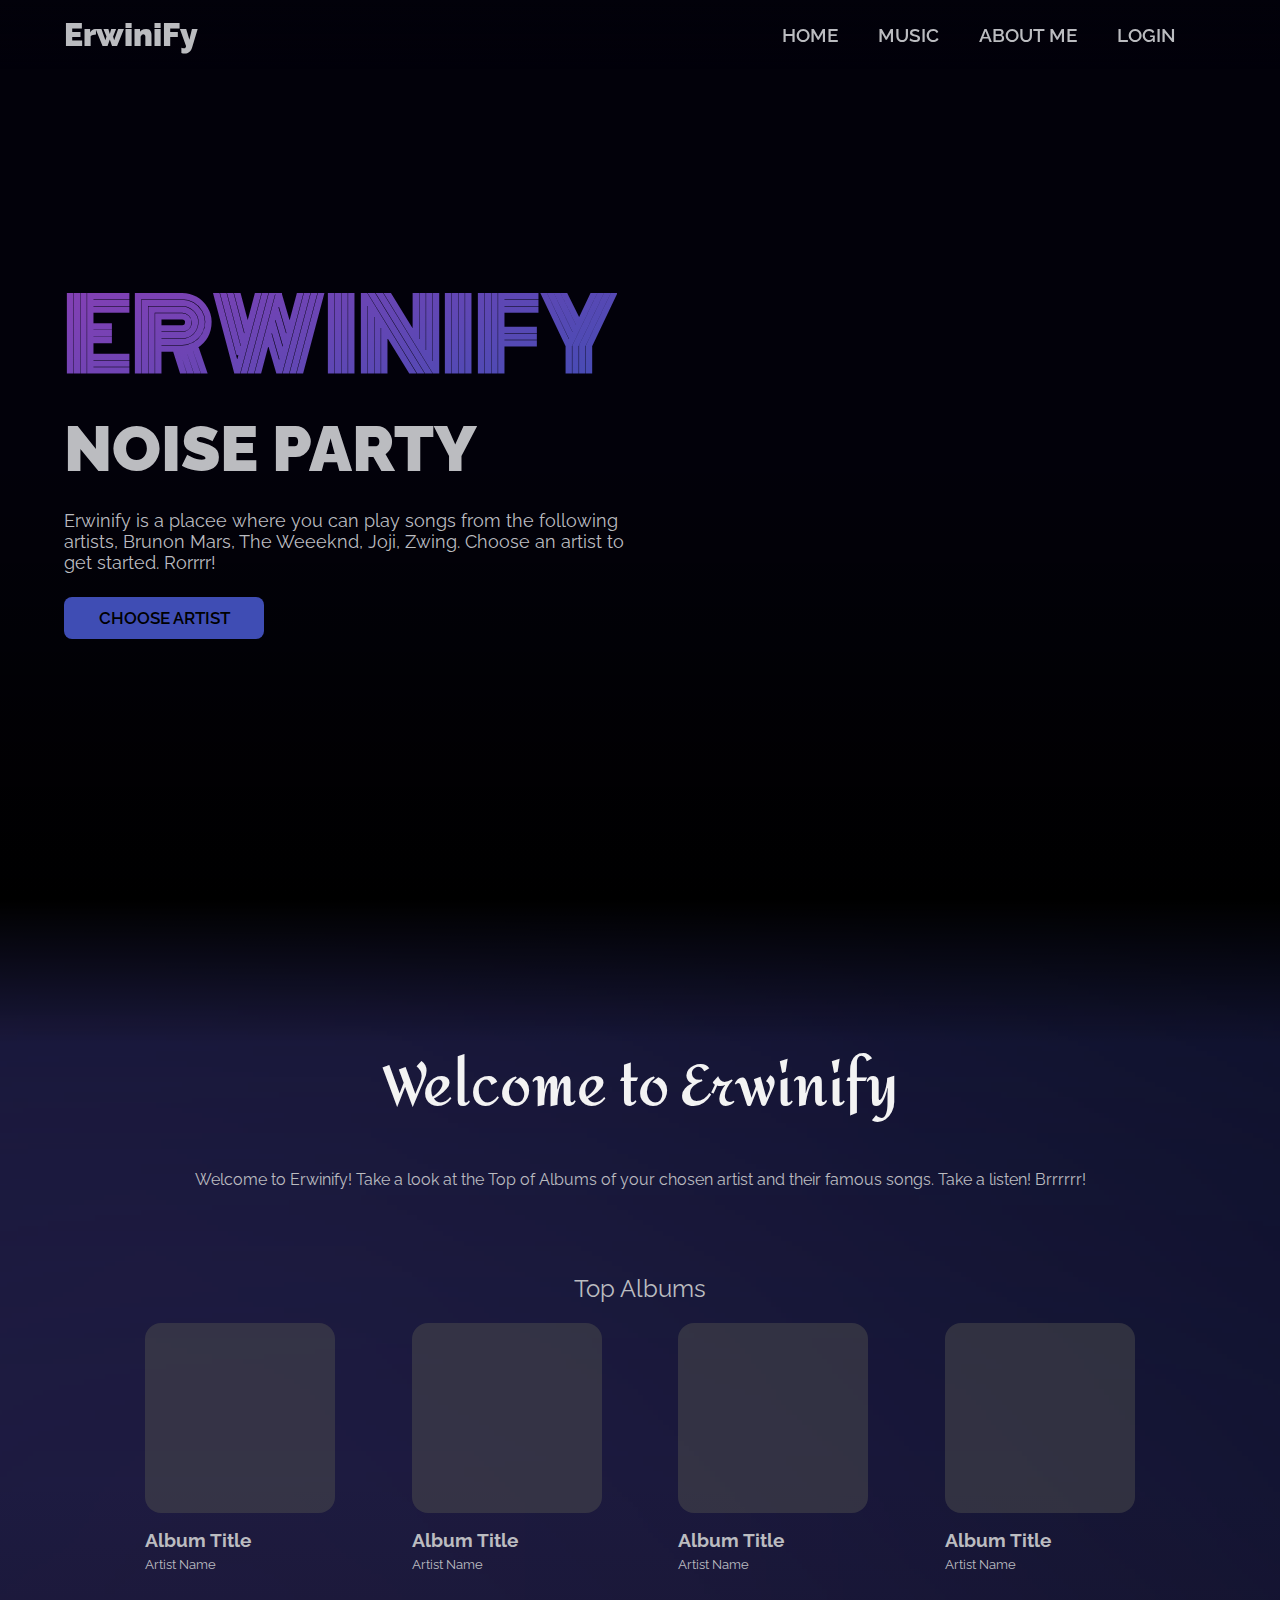
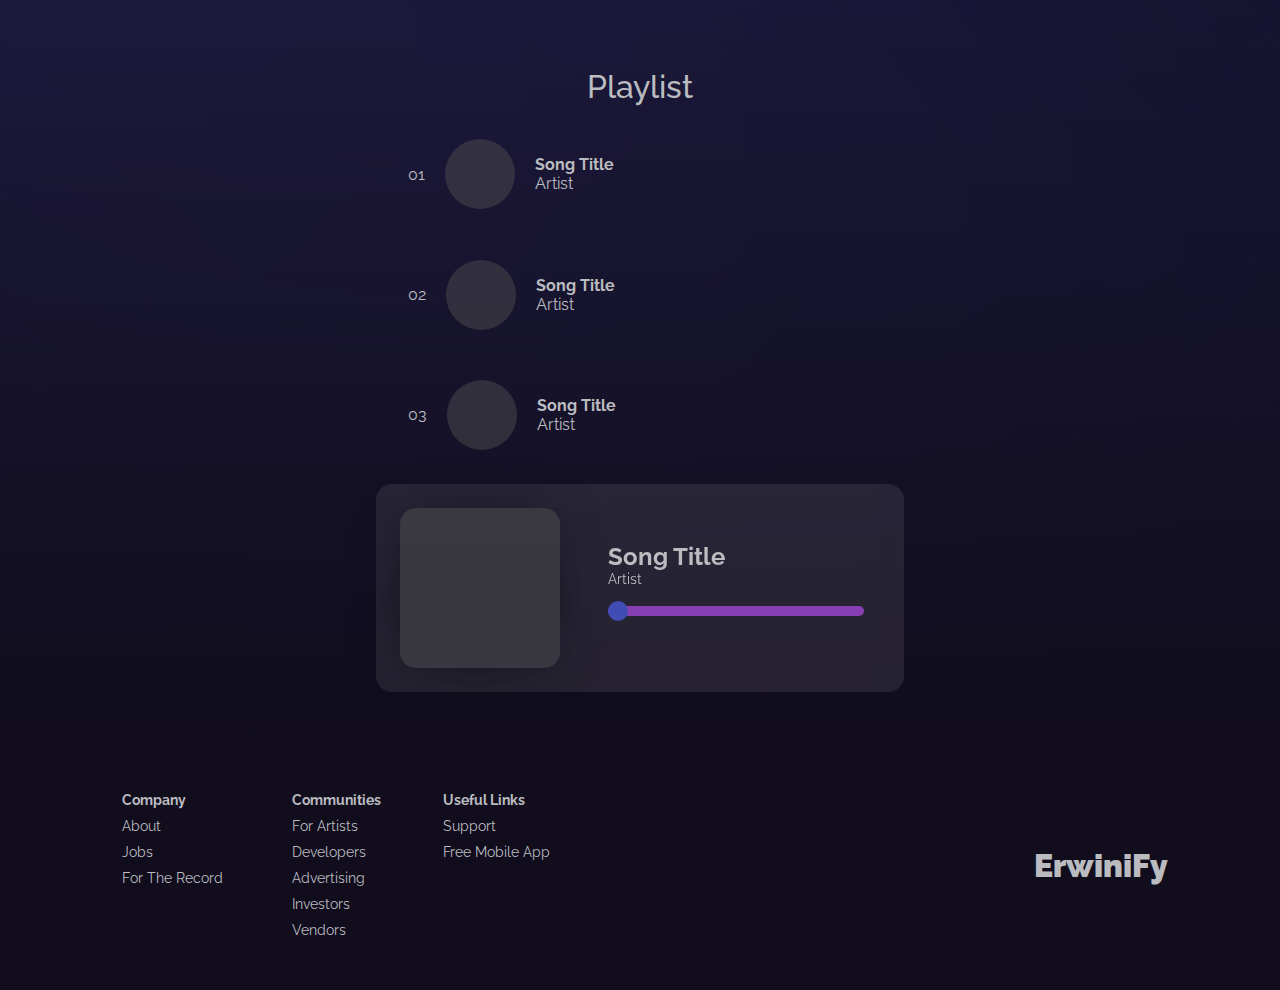
==== commit f65b3b79: "is this final?" ====
--- a/case_study/index.html
+++ b/case_study/index.html
@@ -34,12 +34,12 @@
         </div>
         <div class="home-detail">
           <p>
-            Lorem ipsum dolor, sit amet consectetur adipisicing elit. Aliquid
-            eligendi unde porro repellat quia. Modi necessitatibus dolorum
-            quidem, recusandae autem harum minima pariatur aperiam! Laudantium
-            enim hic dignissimos dolore eum?
-          </p>
-        </div>
+            Erwinify is a placee where you can play songs from the following
+            artists, Brunon Mars, The Weeeknd, Joji, Zwing. Choose an artist to
+            get started. Rorrrr!
+          </p>
+        </div>
+
         <div class="home-detail">
           <a href="javascript:void(0)"
             ><button id="choose">CHOOSE ARTIST</button></a
@@ -119,11 +119,10 @@
       <div id="album">
         <div id="album-detail">
           <div id="intro">
-            <h1>Welcome to Erwinfy</h1>
+            <h1>Welcome to Erwinify</h1>
             <p>
-              Lorem ipsum dolor sit amet consectetur adipisicing elit. Cumque
-              optio, aspernatur porro dignissimos provident quidem ab esse
-              possimus quam maxime! Lorem ipsum dolor sit amet consectetur.
+              Welcome to Erwinify! Take a look at the Top of Albums of your
+              chosen artist and their famous songs. Take a listen! Brrrrrr!
             </p>
           </div>
         </div>
--- a/case_study/style.css
+++ b/case_study/style.css
@@ -633,7 +633,7 @@
   & table {
     font-size: 14px;
     border-spacing: 10px;
-    width: 30%;
+    width: 510px;
     & tr {
       & th {
         text-align: left;
@@ -669,3 +669,99 @@
     -webkit-text-fill-color: transparent;
   }
 }
+
+@media all and (max-width: 1683px) {
+  #song-container {
+    height: 150%;
+    & #album {
+      & #album-detail {
+        text-align: center;
+        & #intro {
+          & p {
+            width: 100%;
+          }
+        }
+      }
+    }
+  }
+  .choose-artist {
+    flex-wrap: wrap;
+    width: 788px;
+    height: 930px;
+  }
+  .artist-container {
+    width: 314px;
+    max-height: 400px;
+    & h2 {
+      display: none;
+    }
+    & p {
+      display: none;
+    }
+  }
+}
+@media all and (max-width: 1200px) {
+  #background {
+    background-position: right -140px bottom -70px;
+  }
+  #top-album {
+    flex-wrap: wrap;
+    height: auto !important;
+  }
+  #intro {
+  }
+}
+@media all and (max-width: 1000px) {
+  #background {
+    background-image: none !important;
+  }
+  #home {
+    width: 90% !important;
+    text-align: center;
+    left: 50%;
+    transform: translate(-50%, -50%) !important;
+    & h1 {
+      font-size: 8rem !important;
+    }
+    & p {
+      margin-bottom: 3rem;
+    }
+  }
+}
+@media all and (max-width: 960px) {
+  html {
+    font-size: 12px;
+  }
+
+  #about-me {
+    justify-content: center;
+    & .logo {
+      display: none !important;
+    }
+  }
+}
+
+@media all and (max-width: 725px) {
+  html {
+    font-size: 10px;
+  }
+}
+@media all and (max-width: 590px) {
+  html {
+    font-size: 8px;
+  }
+
+  #header {
+    justify-content: center !important;
+  }
+  nav {
+    display: none !important;
+  }
+}
+@media all and (max-width: 480px) {
+  html {
+    font-size: 6px;
+  }
+  p {
+  }
+}
